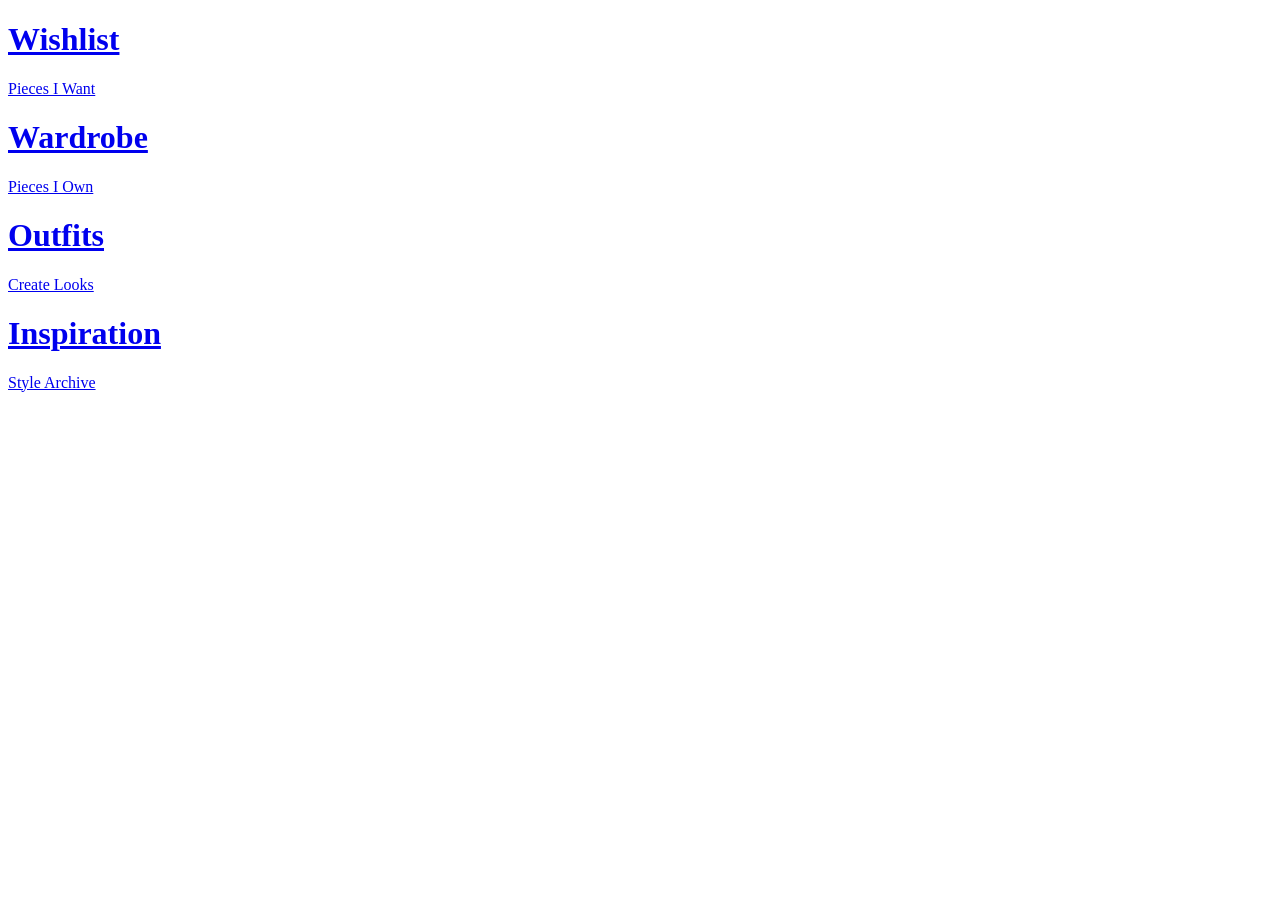
==== index.html @ 82617837 "Create index.html" ====
<!DOCTYPE html>
<html>
<head>
    <title>Corporate Closet</title>
    <link rel="stylesheet" href="css/style.css">
</head>

<body>

<div class="container">

    <a href="wishlist.html" class="panel">
        <h1>Wishlist</h1>
        <p>Pieces I Want</p>
    </a>

    <a href="wardrobe.html" class="panel">
        <h1>Wardrobe</h1>
        <p>Pieces I Own</p>
    </a>

    <a href="outfits.html" class="panel">
        <h1>Outfits</h1>
        <p>Create Looks</p>
    </a>

    <a href="inspiration.html" class="panel">
        <h1>Inspiration</h1>
        <p>Style Archive</p>
    </a>

</div>

</body>
</html>
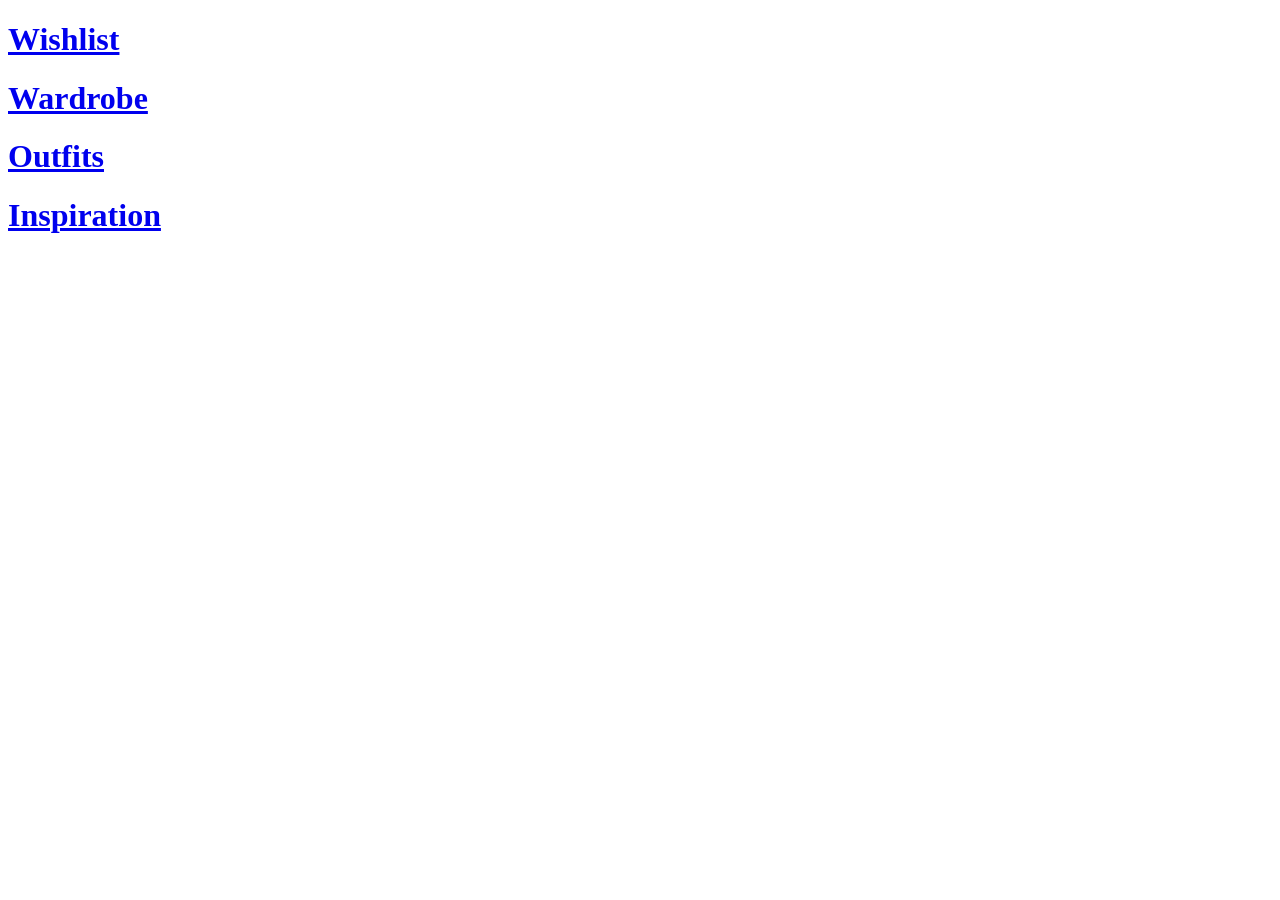
==== commit 9818efd1: "Update index.html" ====
--- a/index.html
+++ b/index.html
@@ -2,31 +2,27 @@
 <html>
 <head>
     <title>Corporate Closet</title>
-    <link rel="stylesheet" href="css/style.css">
+    <link rel="stylesheet" href="css/styles.css">
 </head>
 
 <body>
 
-<div class="container">
+<div class="home">
 
     <a href="wishlist.html" class="panel">
         <h1>Wishlist</h1>
-        <p>Pieces I Want</p>
     </a>
 
     <a href="wardrobe.html" class="panel">
         <h1>Wardrobe</h1>
-        <p>Pieces I Own</p>
     </a>
 
     <a href="outfits.html" class="panel">
         <h1>Outfits</h1>
-        <p>Create Looks</p>
     </a>
 
     <a href="inspiration.html" class="panel">
         <h1>Inspiration</h1>
-        <p>Style Archive</p>
     </a>
 
 </div>
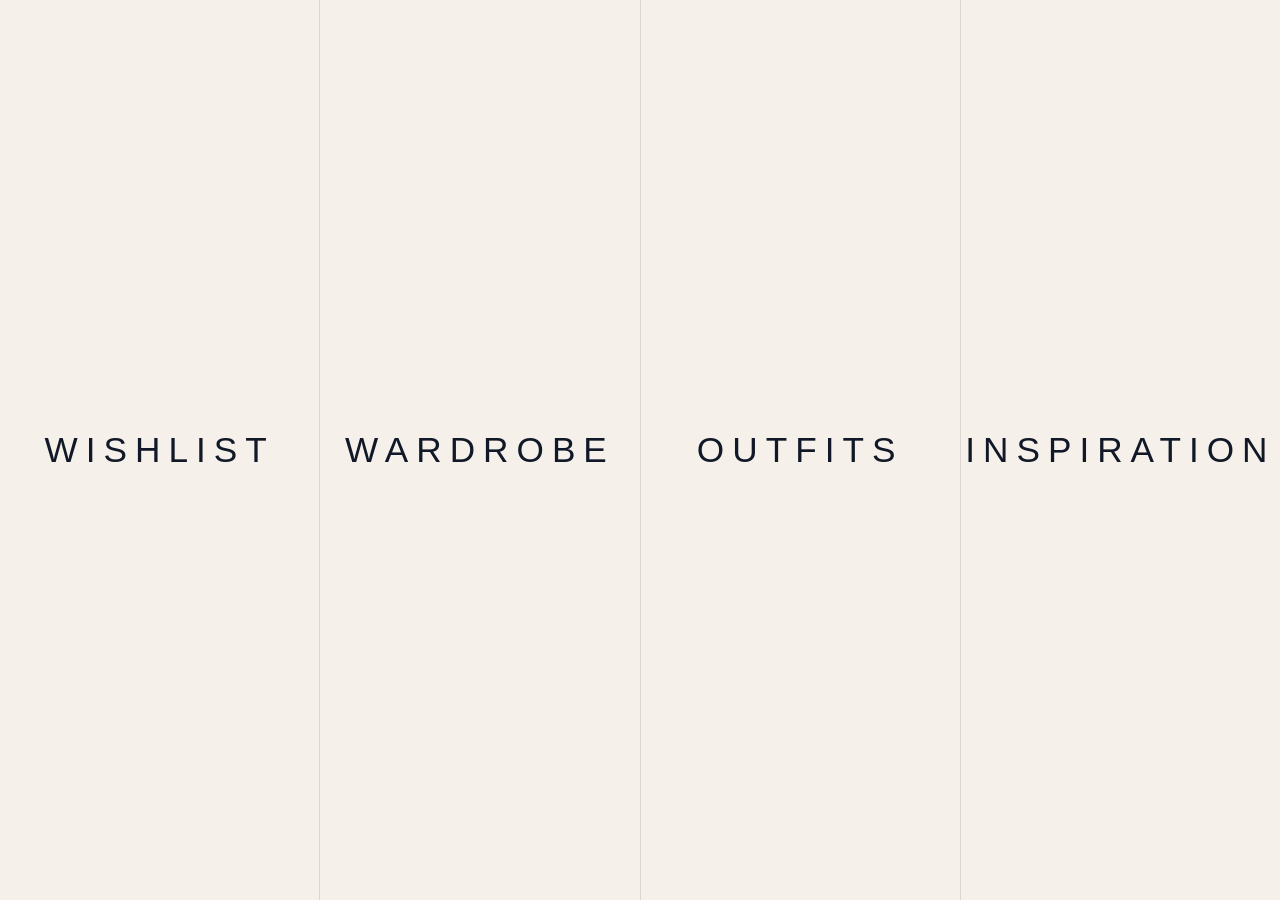
==== commit 67be1f66: "Update index.html" ====
--- a/index.html
+++ b/index.html
@@ -1,7 +1,7 @@
 <!DOCTYPE html>
 <html>
 <head>
-    <title>Corporate Closet</title>
+    <title>Spider In MY Golf Bag</title>
     <link rel="stylesheet" href="css/styles.css">
 </head>
 
--- a/css/styles.css
+++ b/css/styles.css
@@ -0,0 +1,395 @@
+/* -------------------
+   COLOR PALETTE
+------------------- */
+
+:root {
+    --eggshell: #F5F1EA;
+    --offwhite: #FCFAF7;
+    --navy: #111827;
+    --brown: #3A2D26;
+    --taupe: #B8AA9C;
+    --border: #DDD6CF;
+    --shadow: rgba(17, 24, 39, 0.10);
+}
+
+/* -------------------
+   GLOBAL
+------------------- */
+
+* {
+    box-sizing: border-box;
+}
+
+body {
+    margin: 0;
+    background: var(--eggshell);
+    color: var(--navy);
+    font-family: "Helvetica Neue", Arial, sans-serif;
+    min-height: 100vh;
+}
+
+h1 {
+    font-size: 3rem;
+    font-weight: 300;
+    letter-spacing: 6px;
+    text-transform: uppercase;
+    color: var(--navy);
+    margin: 40px;
+}
+
+h2 {
+    color: var(--brown);
+    font-weight: 400;
+    letter-spacing: 2px;
+}
+
+h3 {
+    color: var(--navy);
+    margin-bottom: 10px;
+}
+
+p {
+    line-height: 1.5;
+    color: var(--brown);
+}
+
+/* -------------------
+   NAVIGATION
+------------------- */
+
+nav {
+    background: var(--navy);
+    padding: 20px 40px;
+}
+
+nav a {
+    color: var(--offwhite);
+    text-decoration: none;
+    letter-spacing: 2px;
+    text-transform: uppercase;
+    font-size: 0.9rem;
+    transition: 0.3s;
+}
+
+nav a:hover {
+    color: var(--taupe);
+}
+
+/* -------------------
+   HOMEPAGE
+------------------- */
+
+.home {
+    display: flex;
+    height: 100vh;
+}
+
+.panel {
+    flex: 1;
+    background: var(--eggshell);
+    border-right: 1px solid var(--border);
+
+    display: flex;
+    justify-content: center;
+    align-items: center;
+
+    text-decoration: none;
+    color: var(--navy);
+
+    transition: 0.4s ease;
+    position: relative;
+    overflow: hidden;
+}
+
+.panel:last-child {
+    border-right: none;
+}
+
+.panel:hover {
+    background: var(--navy);
+    color: var(--offwhite);
+}
+
+.panel h1 {
+    font-size: 2.2rem;
+    letter-spacing: 8px;
+    margin: 0;
+    text-align: center;
+    color: inherit;
+    transition: color 0.4s ease;
+}
+
+/* -------------------
+   HORIZONTAL SCROLL
+------------------- */
+
+.scroll-row {
+    display: flex;
+    gap: 25px;
+    overflow-x: auto;
+    padding: 30px;
+    scroll-behavior: smooth;
+}
+
+.scroll-row::-webkit-scrollbar {
+    height: 10px;
+}
+
+.scroll-row::-webkit-scrollbar-track {
+    background: var(--border);
+}
+
+.scroll-row::-webkit-scrollbar-thumb {
+    background: var(--brown);
+    border-radius: 10px;
+}
+
+/* -------------------
+   CARD STYLING
+------------------- */
+
+.card {
+    min-width: 280px;
+    background: var(--offwhite);
+    border-radius: 20px;
+    padding: 20px;
+    box-shadow: 0 8px 25px var(--shadow);
+    border: 1px solid var(--border);
+
+    transition: transform 0.3s ease;
+}
+
+.card:hover {
+    transform: translateY(-5px);
+}
+
+.card img {
+    width: 100%;
+    height: 320px;
+    object-fit: cover;
+    border-radius: 15px;
+    margin-bottom: 15px;
+}
+
+/* -------------------
+   WISHLIST
+------------------- */
+
+.wishlist-nav {
+    background: var(--navy);
+    color: var(--offwhite);
+
+    display: flex;
+    justify-content: space-between;
+    align-items: center;
+
+    padding: 20px 40px;
+}
+
+.wishlist-nav a {
+    color: var(--offwhite);
+    text-decoration: none;
+    text-transform: uppercase;
+    letter-spacing: 2px;
+}
+
+.categories {
+    display: flex;
+    gap: 20px;
+}
+
+.categories button {
+    background: none;
+    border: none;
+    color: var(--offwhite);
+
+    text-transform: uppercase;
+    letter-spacing: 2px;
+
+    cursor: pointer;
+}
+
+.categories button:hover {
+    color: var(--taupe);
+}
+
+/* -------------------
+   BUTTONS
+------------------- */
+
+button {
+    background: var(--navy);
+    color: var(--offwhite);
+
+    border: none;
+    padding: 12px 20px;
+
+    border-radius: 30px;
+
+    cursor: pointer;
+
+    letter-spacing: 1px;
+    text-transform: uppercase;
+    font-size: 0.8rem;
+
+    transition: 0.3s;
+}
+
+button:hover {
+    background: var(--brown);
+}
+
+/* -------------------
+   OUTFIT BUILDER
+------------------- */
+
+#outfit-board {
+    background: var(--offwhite);
+
+    border: 2px dashed var(--taupe);
+
+    border-radius: 25px;
+
+    margin: 30px;
+
+    min-height: 350px;
+
+    padding: 30px;
+
+    display: flex;
+    flex-wrap: wrap;
+    gap: 20px;
+}
+
+.outfit-image {
+    width: 180px;
+    border-radius: 15px;
+
+    box-shadow: 0 5px 15px var(--shadow);
+}
+
+/* -------------------
+   PINTEREST GALLERY
+------------------- */
+
+.gallery {
+    columns: 3;
+    column-gap: 25px;
+    padding: 30px;
+}
+
+.gallery .card {
+    margin-bottom: 25px;
+    break-inside: avoid;
+}
+
+/* -------------------
+   FILTER BAR
+------------------- */
+
+.filters {
+    display: flex;
+    gap: 15px;
+    padding: 0 30px 30px 30px;
+    flex-wrap: wrap;
+}
+
+select {
+    padding: 10px 15px;
+
+    border-radius: 25px;
+
+    border: 1px solid var(--border);
+
+    background: var(--offwhite);
+
+    color: var(--brown);
+
+    font-size: 0.9rem;
+}
+
+/* -------------------
+   SEARCH BAR
+------------------- */
+
+input[type="text"] {
+    padding: 12px 18px;
+
+    border-radius: 25px;
+
+    border: 1px solid var(--border);
+
+    width: 300px;
+
+    background: var(--offwhite);
+
+    color: var(--navy);
+}
+
+/* -------------------
+   SECTION SPACING
+------------------- */
+
+section {
+    margin-bottom: 50px;
+}
+
+/* -------------------
+   LINKS
+------------------- */
+
+a {
+    color: var(--navy);
+}
+
+/* -------------------
+   MOBILE
+------------------- */
+
+@media (max-width: 900px) {
+
+    .home {
+        flex-direction: column;
+    }
+
+    .panel {
+        height: 25vh;
+    }
+
+    .panel h1 {
+        transform: none;
+        font-size: 2rem;
+    }
+
+    .gallery {
+        columns: 1;
+    }
+
+    h1 {
+        font-size: 2rem;
+    }
+
+    .card {
+        min-width: 220px;
+        display: flex;
+        flex-direction: column;
+    }
+
+    #outfit-board {
+        justify-content: center;
+    }
+   
+   .card p {
+        margin: 4px 0;
+        font-size: 0.9rem;
+    }
+
+   .card button {
+        margin-top: auto;
+   }
+
+   .card h2 {
+        font-size: 1.1rem;
+        line-height: 1.3;
+   }
+}
